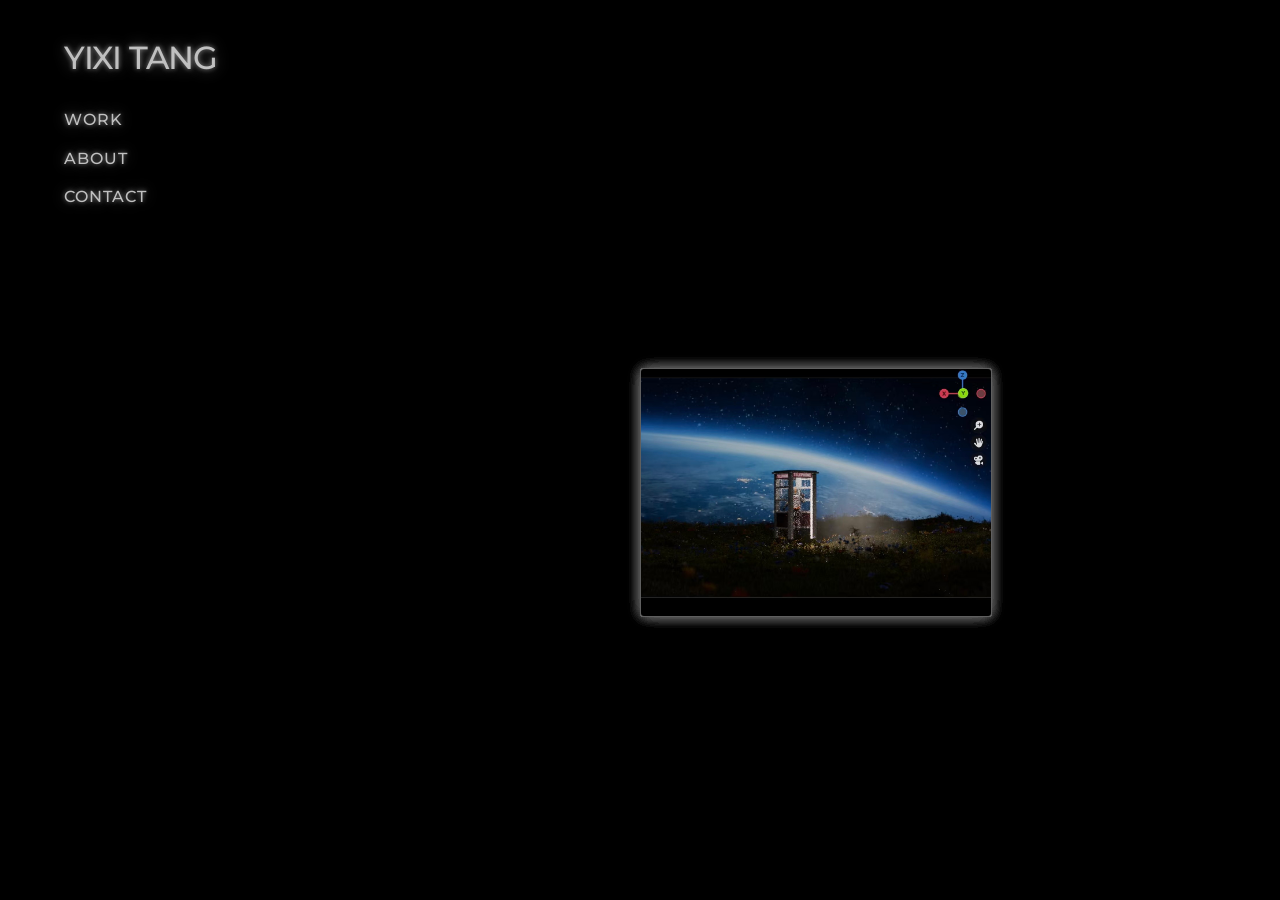
==== index.html @ 3fcce853 "Add files via upload" ====
<!DOCTYPE html>
<html lang="en">
<head>
    <meta charset="UTF-8">
    <meta name="viewport" content="width=device-width, initial-scale=1.0">
    <title>My Portfolio</title>
    <link rel="preconnect" href="https://fonts.googleapis.com">
<link rel="preconnect" href="https://fonts.gstatic.com" crossorigin>
<link href="https://fonts.googleapis.com/css2?family=Montserrat:wght@200;400;700&display=swap" rel="stylesheet">
    <link rel="stylesheet" href="style.css">
</head>
<body>
    <nav>
        <div class="logo">Yixi Tang</div>
        <ul>
            <li><a href="project1.html">Work</a></li>
            <a href="about.html">About</a>
            <li><a href="#contact">Contact</a></li>
        </ul>
    </nav>

    <header class="hero">
    <div class="book-container">
        <div id="book-3d" class="book-3d">
            <div class="page"><a href="project1.html?section=Nosu"><img src="project1.png" alt="Work 1"></a></div>
            <div class="page"><a href="project1.html?section=Serial_Killer"><img src="project2.jpg" alt="Work 2"></a></div>
            <div class="page"><a href="project1.html?section=Window"><img src="project3.jpg" alt="Work 3"></a></div>
            <div class="page"><a href="project1.html?section=Sand"><img src="project4.png" alt="Work 4"></a></div>
            <div class="page"><a href="project1.html?section=Abbebe"><img src="project5.jpg" alt="Work 5"></a></div>
            <div class="page"><a href="project1.html?section=Nosu Bloom"><img src="project6.jpg" alt="Work 6"></a></div>
            <div class="page"><a href="project1.html?section=Memory"><img src="project7.png" alt="Work 7"></a></div>
            <div class="page"><a href="project1.html?section=Universe Phonebooth"><img src="project8.jpg" alt="Work 8"></a></div>
        </div>
    </div>
</header>

<script>
    const book = document.getElementById('book-3d');
    let rotX = 0, rotY = 0, scale = 1;
    let isDragging = false;


    window.addEventListener('mousedown', (e) => {
        isDragging = true;
        book.classList.add('dragging');
    });
// Update the variables while dragging
window.addEventListener('mousemove', (e) => {
    if (isDragging) {
        rotY += e.movementX * 0.5;
        rotX -= e.movementY * 0.5;
        // Keep the transform applied
        book.style.transform = `rotateX(${rotX}deg) rotateY(${rotY}deg) scale(${scale})`;
    }
});

// When unclicking, do NOT reset the transform to ''
window.addEventListener('mouseup', () => {
    isDragging = false;
    book.classList.remove('dragging');
    
    // Instead of clearing the transform, we leave it exactly where it is.
    // The CSS animation will now start spinning from this new angle!
});

    window.addEventListener('wheel', (e) => {
        e.preventDefault();
        scale = Math.min(Math.max(0.5, scale + e.deltaY * -0.001), 2.5);

    }, { passive: false });

    // This runs the moment the page opens
    window.onload = function() {
        // 1. Check the URL for the 'section' (e.g., ?section=process)
        const urlParams = new URLSearchParams(window.location.search);
        const sectionToOpen = urlParams.get('section');

        // 2. If a section was specified, open it!
        if (sectionToOpen) {
            showSection(sectionToOpen);
        }
    };

    // Keep your existing showSection function, but make sure 
    // it also handles the highlighting of the TOC items.
    function showSection(sectionId) {
        // Hide all sections
        document.querySelectorAll('.content-section').forEach(s => s.classList.remove('active'));
        // Remove 'active' from all TOC items
        document.querySelectorAll('.toc-item').forEach(i => i.classList.remove('active'));

        // Show the specific section
        const targetSection = document.getElementById(sectionId);
        if (targetSection) {
            targetSection.classList.add('active');
        }

        // Find the TOC item that belongs to this ID and make it white
        const activeItem = document.querySelector(`[onclick="showSection('${sectionId}')"]`);
        if (activeItem) {
            activeItem.classList.add('active');
        }

        let isPaused = false;

const bookElement = document.getElementById('book-3d');

bookElement.addEventListener('mouseenter', () => { isPaused = true; });
bookElement.addEventListener('mouseleave', () => { isPaused = false; });

function animate() {
    if (!isPaused) {
        // ... your existing rotation code goes here ...
    }
    requestAnimationFrame(animate);
}
    }
</script>


</body>
</html>
---- style.css ----
:root {
    --bg: #000000;       /* Black background */
    --text: #c0c0c0;     /* White text */
    --accent: #ffffff;   /* Keeping the blue for buttons */
}

body {
    /* We renamed the class to something simple and set the weight to 400 (normal) */
.montserrat-text {
  font-family: "Montserrat", sans-serif;
  font-optical-sizing: auto;
  font-weight: 400; 
  font-style: normal;
}
    line-height: 1.6;
    margin: 0;
    color: var(--text);
    background: var(--bg);
}

.logo, nav a {
    font-family: "Montserrat", sans-serif;
    font-weight: 700; /* Makes the logo bold */
    user-select: none;
    -webkit-user-select: none; /* Safari support */
}

nav {
    display: flex;
    flex-direction: column; /* Stacks the Logo above the Links */
    align-items: flex-start; /* Aligns everything to the left */
    padding: 2rem 5%;
    gap: 1rem; /* Space between the Logo and the list */
}

.logo {
    font-size: 2rem;    /* Makes it larger than the links */
    font-weight: 500;      /* Makes it nice and bold */
    color: var(--text);    /* Uses your white text color */
    letter-spacing: -1px;  /* Optional: tightens letters for a modern look */
    margin-bottom: 0.5rem;   /* Adds space between the logo and 'Work' */
    text-transform: uppercase;
     text-shadow: 0 0 5px rgba(255, 255, 255, 0.5), 
                 0 0 15px rgba(255, 255, 255, 0.3);
                 
    /* Optional: If your logo is a link, add this to ensure no underline */
    text-decoration: none;
    user-select: none;
    -webkit-user-select: none; /* Safari support */
}

nav ul {
    display: flex;
    flex-direction: column; /* Stacks 'Work', 'About', 'Contact' vertically */
    list-style: none;
    margin: 0;
    padding: 0;
    gap: 0.8rem; /* Space between each individual link */
}

nav a {
    text-decoration: none;
    color: var(--text);
    text-decoration: none;
    color: var(--text);
    
    /* CHANGE THIS VALUE */
    font-size: 1rem;   /* 'rem' is better than 'px' for scaling */
    
    font-weight: 500;    /* Optional: 300 for thin, 700 for bold */
    text-transform: uppercase; /* Optional: makes them all CAPS for a clean look */
    letter-spacing: 1px;       /* Optional: adds space between letters */

    /* THE GLOW: horizontal | vertical | blur-radius | color */
    text-shadow: 0 0 5px rgba(255, 255, 255, 0.5), 
                 0 0 15px rgba(255, 255, 255, 0.3);

    display: inline-block; /* Required for 'scale' to work perfectly */
    transition: transform 0.3s ease, color 0.3s ease, text-shadow 0.3s ease;
}

nav a:hover {
    color: var(--accent);
    transform: scale(1.05); 
    
    color: #ffffff;
    /* Keep your glow effect here */
    text-shadow: 0 0 10px rgba(255, 255, 255, 0.8);
}

nav a:active {
    transform: scale(0.98); /* Optional: feels like a real button press */
}

.grid {
    display: grid;
    grid-template-columns: repeat(auto-fit, minmax(300px, 1fr));
    gap: 2rem;
    padding: 5%;
}

:root {
    /* Your existing variables... */
    --book-width: 180px; /* Width of ONE page */
    --book-height: 250px;
}


/* 1. The Parent Container (Adds perspective to the scene) */
.book-container {
    perspective: 2000px; /* Crucial for 3D! Sets how 'far' the viewpoint is */
    perspective-origin: center -100px; /* Looks slightly from above */
    margin-top: 50px;
    display: flex;
    justify-content: center;
    user-select: none;
    -webkit-user-select: none;
    width: 100%;
    height: 400px; /* Gives the book space to exist */
    align-items: center;
    position: relative;
}

/* 2. The Object (Holds the pages in the 3D space) */
.book-3d {
    position: absolute;
    left: 50%;
    /* We set a base width, then height is ~70.6% of width */
    width: 350px;  
    height: 247px; 
    transform-style: preserve-3d;
    transform: rotateX(var(--rotX, 0deg)) rotateY(var(--rotY, 0deg)) translateZ(var(--book-z, 0px));
    cursor: grab;
    will-change: transform;
    transition: transform 0.3s ease-out;

}

/* When the mouse is over the book, pause the animation on ALL pages inside it */
.book-3d:hover, 
.book-3d:hover .page {
    animation-play-state: paused !important;
}

/* 4. Left Pages (Standing and facing right) */
.page-left {
    right: 0; /* Anchored to the central 'spine' */
    transform-origin: right center; /* Rotates from the spine */
    transform: rotateY(-35deg); /* Default open angle */
}

/* 5. Right Pages (Standing and facing left) */
.page-right {
    left: 0; /* Anchored to the central 'spine' */
    transform-origin: left center; /* Rotates from the spine */
    transform: rotateY(35deg); /* Default open angle */
}

@keyframes spin360 {
    from { transform: rotateY(0deg); }
    to { transform: rotateY(360deg); }
} 

.page {
    position: absolute;
    width: 100%;
    height: 100%;
    /* Keep this at 0 so it stays attached to the 'left: 50%' line */
    left: 0; 
    top: 0;
    
    /* Clean up the look for the new ratio */
    border: 1px solid rgba(255, 255, 255, 0.3);
    border-radius: 4px; /* Sharper corners look better for A4 ratio */
    background: #1a1a1a;
    
    transform-origin: left center;
    animation: spin360 40s linear infinite;
    backface-visibility: visible;
    box-shadow: 0 0 15px rgba(255, 255, 255, 0.1);
    
}

/* Each page takes 8 seconds to finish a full circle. 
   By delaying them by 2-second intervals, they space out perfectly. */

.page:nth-child(1) { animation-delay: 0s; }
.page:nth-child(2) { animation-delay: -5s; }
.page:nth-child(3) { animation-delay: -10s; }
.page:nth-child(4) { animation-delay: -15s; }
.page:nth-child(5) { animation-delay: -20s; }
.page:nth-child(6) { animation-delay: -25s; }
.page:nth-child(7) { animation-delay: -30s; }
.page:nth-child(8) { animation-delay: -35s; }

.page a {
    display: block;      /* Makes the link fill the whole page */
    width: 100%;
    height: 100%;
    text-decoration: none; /* Removes the ugly blue underline */
}

.page img {
    width: 100%;
    height: 100%;
    object-fit: cover;    /* Ensures your photo fills the page without squishing */
    border-radius: 4px;
    display: block;
    transition: transform 0.3s ease; /* Adds a nice "pop" effect */
}

.book-3d:active {
    cursor: grabbing;
}

#book-3d.dragging {
    animation-play-state: paused;
    transition: none; /* Disable transition while dragging for instant response */
}
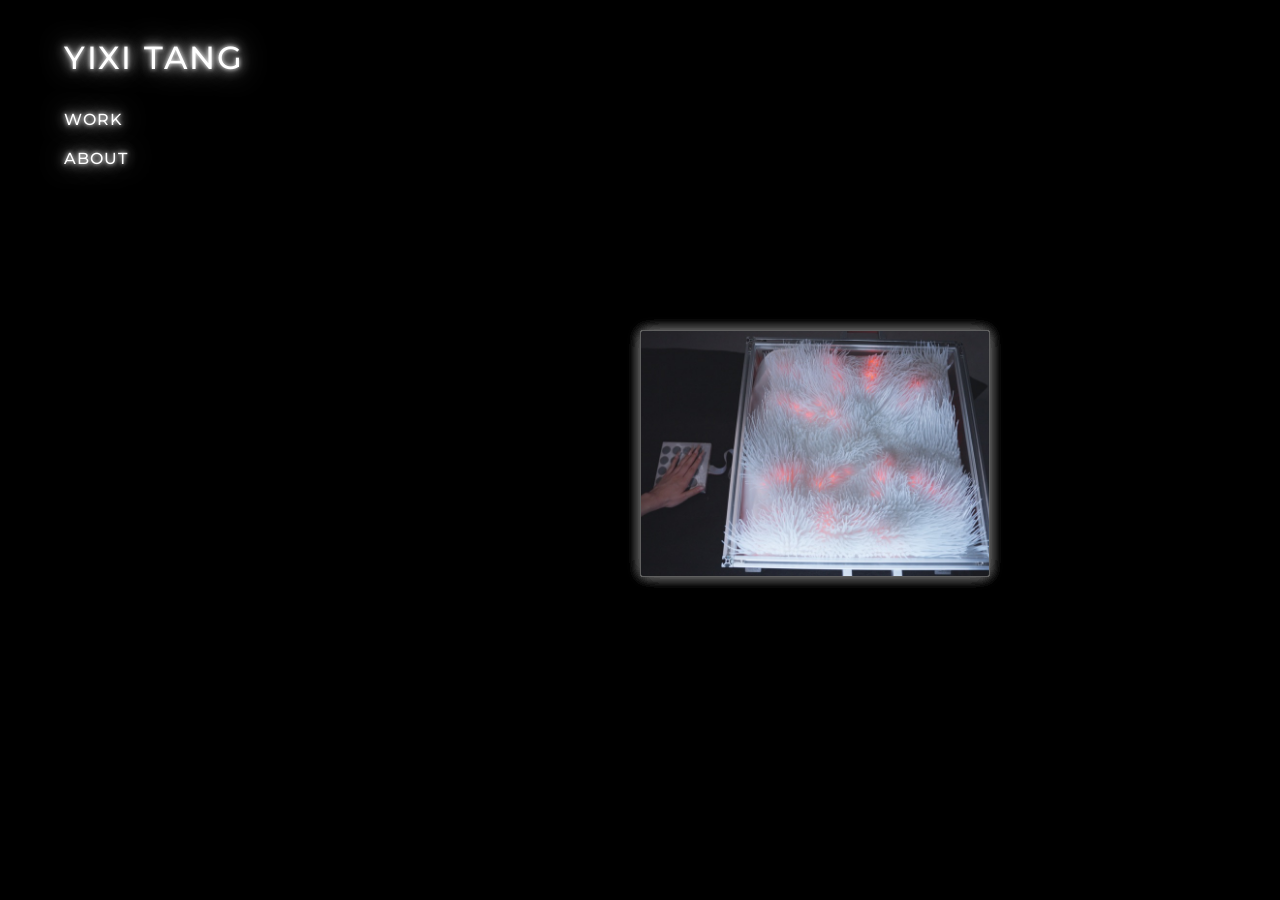
==== commit f1798571: "Move website files to root" ====
--- a/index.html
+++ b/index.html
@@ -1,122 +1,127 @@
-<!DOCTYPE html>
+<!doctype html>
 <html lang="en">
 <head>
-    <meta charset="UTF-8">
-    <meta name="viewport" content="width=device-width, initial-scale=1.0">
-    <title>My Portfolio</title>
+    <meta charset="utf-8">
+    <meta name="viewport" content="width=device-width, initial-scale=1">
+    <meta name="description" content="The interdisciplinary fashion and art-tech portfolio of Yixi Tang.">
+    <title>Yixi Tang — Portfolio</title>
     <link rel="preconnect" href="https://fonts.googleapis.com">
-<link rel="preconnect" href="https://fonts.gstatic.com" crossorigin>
-<link href="https://fonts.googleapis.com/css2?family=Montserrat:wght@200;400;700&display=swap" rel="stylesheet">
+    <link rel="preconnect" href="https://fonts.gstatic.com" crossorigin>
+    <link href="https://fonts.googleapis.com/css2?family=Montserrat:wght@200;400;500;700&display=swap" rel="stylesheet">
     <link rel="stylesheet" href="style.css">
 </head>
 <body>
-    <nav>
-        <div class="logo">Yixi Tang</div>
+    <nav class="site-nav" aria-label="Main navigation">
+        <a class="logo" href="index.html" aria-current="page">Yixi Tang</a>
         <ul>
             <li><a href="project1.html">Work</a></li>
-            <a href="about.html">About</a>
-            <li><a href="#contact">Contact</a></li>
+            <li><a href="about.html">About</a></li>
         </ul>
     </nav>
 
-    <header class="hero">
-    <div class="book-container">
-        <div id="book-3d" class="book-3d">
-            <div class="page"><a href="project1.html?section=Nosu"><img src="project1.png" alt="Work 1"></a></div>
-            <div class="page"><a href="project1.html?section=Serial_Killer"><img src="project2.jpg" alt="Work 2"></a></div>
-            <div class="page"><a href="project1.html?section=Window"><img src="project3.jpg" alt="Work 3"></a></div>
-            <div class="page"><a href="project1.html?section=Sand"><img src="project4.png" alt="Work 4"></a></div>
-            <div class="page"><a href="project1.html?section=Abbebe"><img src="project5.jpg" alt="Work 5"></a></div>
-            <div class="page"><a href="project1.html?section=Nosu Bloom"><img src="project6.jpg" alt="Work 6"></a></div>
-            <div class="page"><a href="project1.html?section=Memory"><img src="project7.png" alt="Work 7"></a></div>
-            <div class="page"><a href="project1.html?section=Universe Phonebooth"><img src="project8.jpg" alt="Work 8"></a></div>
-        </div>
-    </div>
-</header>
+    <main>
+        <section class="hero" aria-label="Selected work">
+            <div class="book-container">
+                <div id="book-3d" class="book-3d" aria-label="Drag to rotate and scroll to zoom">
+                    <div class="page"><a href="project1.html?section=nosu"><img src="optimized/thumb/project1.jpg" alt="Nosu" decoding="async"></a></div>
+                    <div class="page"><a href="project1.html?section=serial-killer"><img src="optimized/thumb/project2.jpg" alt="Serial Killer" decoding="async"></a></div>
+                    <div class="page"><a href="project1.html?section=other-works"><img src="optimized/thumb/project6.jpg" alt="Nosu Bloom" decoding="async"></a></div>
+                    <div class="page"><a href="project1.html?section=other-works"><img src="optimized/thumb/project8.jpg" alt="Universe Phonebooth" decoding="async"></a></div>
+                    <div class="page"><a href="project1.html?section=window"><img src="optimized/thumb/project3.jpg" alt="Window" decoding="async"></a></div>
+                    <div class="page"><a href="project1.html?section=ecological-body"><img src="optimized/thumb/ecological-body.jpg" alt="Ecological Body" decoding="async"></a></div>
+                    <div class="page"><a href="project1.html?section=second-skin-protocol"><img src="optimized/thumb/second-skin-protocol.jpg" alt="Second Skin Protocol" decoding="async" fetchpriority="high"></a></div>
+                    <div class="page"><a href="project1.html?section=responsive-dermis"><img src="optimized/thumb/memory.jpg" alt="Responsive Dermis" decoding="async"></a></div>
+                </div>
+            </div>
+        </section>
+    </main>
 
-<script>
-    const book = document.getElementById('book-3d');
-    let rotX = 0, rotY = 0, scale = 1;
-    let isDragging = false;
+    <script>
+        const book = document.querySelector('#book-3d');
+        const pointers = new Map();
+        let rotationX = 0;
+        let rotationY = 0;
+        let scale = 1;
+        let hasMoved = false;
+        let pinchStartDistance = 0;
+        let pinchStartScale = 1;
 
-
-    window.addEventListener('mousedown', (e) => {
-        isDragging = true;
-        book.classList.add('dragging');
-    });
-// Update the variables while dragging
-window.addEventListener('mousemove', (e) => {
-    if (isDragging) {
-        rotY += e.movementX * 0.5;
-        rotX -= e.movementY * 0.5;
-        // Keep the transform applied
-        book.style.transform = `rotateX(${rotX}deg) rotateY(${rotY}deg) scale(${scale})`;
-    }
-});
-
-// When unclicking, do NOT reset the transform to ''
-window.addEventListener('mouseup', () => {
-    isDragging = false;
-    book.classList.remove('dragging');
-    
-    // Instead of clearing the transform, we leave it exactly where it is.
-    // The CSS animation will now start spinning from this new angle!
-});
-
-    window.addEventListener('wheel', (e) => {
-        e.preventDefault();
-        scale = Math.min(Math.max(0.5, scale + e.deltaY * -0.001), 2.5);
-
-    }, { passive: false });
-
-    // This runs the moment the page opens
-    window.onload = function() {
-        // 1. Check the URL for the 'section' (e.g., ?section=process)
-        const urlParams = new URLSearchParams(window.location.search);
-        const sectionToOpen = urlParams.get('section');
-
-        // 2. If a section was specified, open it!
-        if (sectionToOpen) {
-            showSection(sectionToOpen);
-        }
-    };
-
-    // Keep your existing showSection function, but make sure 
-    // it also handles the highlighting of the TOC items.
-    function showSection(sectionId) {
-        // Hide all sections
-        document.querySelectorAll('.content-section').forEach(s => s.classList.remove('active'));
-        // Remove 'active' from all TOC items
-        document.querySelectorAll('.toc-item').forEach(i => i.classList.remove('active'));
-
-        // Show the specific section
-        const targetSection = document.getElementById(sectionId);
-        if (targetSection) {
-            targetSection.classList.add('active');
+        function updateTransform() {
+            book.style.transform = `rotateX(${rotationX}deg) rotateY(${rotationY}deg) scale(${scale})`;
         }
 
-        // Find the TOC item that belongs to this ID and make it white
-        const activeItem = document.querySelector(`[onclick="showSection('${sectionId}')"]`);
-        if (activeItem) {
-            activeItem.classList.add('active');
+        book.addEventListener('pointerdown', (event) => {
+            if (event.button !== 0) return;
+            pointers.set(event.pointerId, {
+                startX: event.clientX,
+                startY: event.clientY,
+                lastX: event.clientX,
+                lastY: event.clientY
+            });
+            if (pointers.size === 1) hasMoved = false;
+            if (pointers.size === 2) {
+                const [first, second] = [...pointers.values()];
+                pinchStartDistance = Math.max(1, Math.hypot(second.lastX - first.lastX, second.lastY - first.lastY));
+                pinchStartScale = scale;
+                for (const pointerId of pointers.keys()) {
+                    if (!book.hasPointerCapture(pointerId)) book.setPointerCapture(pointerId);
+                }
+            }
+        });
+
+        book.addEventListener('dragstart', (event) => event.preventDefault());
+
+        book.addEventListener('pointermove', (event) => {
+            const pointer = pointers.get(event.pointerId);
+            if (!pointer) return;
+
+            const previousX = pointer.lastX;
+            const previousY = pointer.lastY;
+            pointer.lastX = event.clientX;
+            pointer.lastY = event.clientY;
+
+            if (pointers.size === 2) {
+                const [first, second] = [...pointers.values()];
+                const distance = Math.hypot(second.lastX - first.lastX, second.lastY - first.lastY);
+                scale = Math.min(Math.max(0.5, pinchStartScale * distance / pinchStartDistance), 2.5);
+                hasMoved = true;
+                book.classList.add('dragging');
+                updateTransform();
+                return;
+            }
+
+            if (!hasMoved && Math.hypot(event.clientX - pointer.startX, event.clientY - pointer.startY) < 6) return;
+
+            hasMoved = true;
+            book.classList.add('dragging');
+            if (!book.hasPointerCapture(event.pointerId)) book.setPointerCapture(event.pointerId);
+            event.preventDefault();
+            rotationY += (event.clientX - previousX) * 0.5;
+            rotationX -= (event.clientY - previousY) * 0.5;
+            updateTransform();
+        });
+
+        function endPointer(event) {
+            pointers.delete(event.pointerId);
+            if (book.hasPointerCapture(event.pointerId)) book.releasePointerCapture(event.pointerId);
+            if (pointers.size < 2) pinchStartDistance = 0;
+            if (pointers.size === 0) book.classList.remove('dragging');
         }
 
-        let isPaused = false;
+        book.addEventListener('pointerup', endPointer);
+        book.addEventListener('pointercancel', endPointer);
 
-const bookElement = document.getElementById('book-3d');
+        book.addEventListener('click', (event) => {
+            if (!hasMoved) return;
+            event.preventDefault();
+            hasMoved = false;
+        }, true);
 
-bookElement.addEventListener('mouseenter', () => { isPaused = true; });
-bookElement.addEventListener('mouseleave', () => { isPaused = false; });
-
-function animate() {
-    if (!isPaused) {
-        // ... your existing rotation code goes here ...
-    }
-    requestAnimationFrame(animate);
-}
-    }
-</script>
-
-
+        book.addEventListener('wheel', (event) => {
+            event.preventDefault();
+            scale = Math.min(Math.max(0.5, scale - event.deltaY * 0.001), 2.5);
+            updateTransform();
+        }, { passive: false });
+    </script>
 </body>
-</html>+</html>
--- a/style.css
+++ b/style.css
@@ -1,188 +1,128 @@
 :root {
-    --bg: #000000;       /* Black background */
-    --text: #c0c0c0;     /* White text */
-    --accent: #ffffff;   /* Keeping the blue for buttons */
-}
+    --background: #000;
+    --text: #fff;
+    --accent: #fff;
+    --book-width: 350px;
+    --book-height: 247px;
+}
+
+* { box-sizing: border-box; }
+html { color-scheme: dark; }
 
 body {
-    /* We renamed the class to something simple and set the weight to 400 (normal) */
-.montserrat-text {
-  font-family: "Montserrat", sans-serif;
-  font-optical-sizing: auto;
-  font-weight: 400; 
-  font-style: normal;
-}
+    min-height: 100vh;
+    margin: 0;
+    overflow-x: hidden;
+    background: var(--background);
+    color: var(--text);
+    font-family: "Montserrat", sans-serif;
     line-height: 1.6;
-    margin: 0;
+    text-shadow: 0 0 3px rgb(255 255 255 / 85%), 0 0 12px rgb(255 255 255 / 58%);
+}
+
+a { color: inherit; }
+
+.site-nav {
+    display: flex;
+    flex-direction: column;
+    align-items: flex-start;
+    gap: 1rem;
+    padding: 2rem 5%;
+}
+
+.logo,
+.site-nav a {
+    font-weight: 500;
+    text-decoration: none;
+    text-transform: uppercase;
+    user-select: none;
+    -webkit-user-select: none;
+    -webkit-tap-highlight-color: transparent;
+}
+
+.logo {
+    margin-bottom: 0.5rem;
     color: var(--text);
-    background: var(--bg);
-}
-
-.logo, nav a {
-    font-family: "Montserrat", sans-serif;
-    font-weight: 700; /* Makes the logo bold */
-    user-select: none;
-    -webkit-user-select: none; /* Safari support */
-}
-
-nav {
+    font-size: 2rem;
+    letter-spacing: 2px;
+    text-shadow: 0 0 4px #fff, 0 0 12px rgb(255 255 255 / 90%), 0 0 26px rgb(255 255 255 / 70%);
+}
+
+.site-nav ul {
     display: flex;
-    flex-direction: column; /* Stacks the Logo above the Links */
-    align-items: flex-start; /* Aligns everything to the left */
-    padding: 2rem 5%;
-    gap: 1rem; /* Space between the Logo and the list */
-}
-
-.logo {
-    font-size: 2rem;    /* Makes it larger than the links */
-    font-weight: 500;      /* Makes it nice and bold */
-    color: var(--text);    /* Uses your white text color */
-    letter-spacing: -1px;  /* Optional: tightens letters for a modern look */
-    margin-bottom: 0.5rem;   /* Adds space between the logo and 'Work' */
-    text-transform: uppercase;
-     text-shadow: 0 0 5px rgba(255, 255, 255, 0.5), 
-                 0 0 15px rgba(255, 255, 255, 0.3);
-                 
-    /* Optional: If your logo is a link, add this to ensure no underline */
-    text-decoration: none;
-    user-select: none;
-    -webkit-user-select: none; /* Safari support */
-}
-
-nav ul {
-    display: flex;
-    flex-direction: column; /* Stacks 'Work', 'About', 'Contact' vertically */
-    list-style: none;
+    flex-direction: column;
+    gap: 0.8rem;
     margin: 0;
     padding: 0;
-    gap: 0.8rem; /* Space between each individual link */
-}
-
-nav a {
-    text-decoration: none;
-    color: var(--text);
-    text-decoration: none;
-    color: var(--text);
-    
-    /* CHANGE THIS VALUE */
-    font-size: 1rem;   /* 'rem' is better than 'px' for scaling */
-    
-    font-weight: 500;    /* Optional: 300 for thin, 700 for bold */
-    text-transform: uppercase; /* Optional: makes them all CAPS for a clean look */
-    letter-spacing: 1px;       /* Optional: adds space between letters */
-
-    /* THE GLOW: horizontal | vertical | blur-radius | color */
-    text-shadow: 0 0 5px rgba(255, 255, 255, 0.5), 
-                 0 0 15px rgba(255, 255, 255, 0.3);
-
-    display: inline-block; /* Required for 'scale' to work perfectly */
-    transition: transform 0.3s ease, color 0.3s ease, text-shadow 0.3s ease;
-}
-
-nav a:hover {
+    list-style: none;
+}
+
+.site-nav li a {
+    display: inline-block;
+    font-size: 1rem;
+    letter-spacing: 1px;
+    text-shadow: 0 0 4px #fff, 0 0 12px rgb(255 255 255 / 90%), 0 0 26px rgb(255 255 255 / 70%);
+    transition: color 0.3s ease, text-shadow 0.3s ease, transform 0.3s ease;
+}
+
+.site-nav li a:hover,
+.site-nav li a:focus-visible {
     color: var(--accent);
-    transform: scale(1.05); 
-    
-    color: #ffffff;
-    /* Keep your glow effect here */
-    text-shadow: 0 0 10px rgba(255, 255, 255, 0.8);
-}
-
-nav a:active {
-    transform: scale(0.98); /* Optional: feels like a real button press */
-}
-
-.grid {
-    display: grid;
-    grid-template-columns: repeat(auto-fit, minmax(300px, 1fr));
-    gap: 2rem;
-    padding: 5%;
-}
-
-:root {
-    /* Your existing variables... */
-    --book-width: 180px; /* Width of ONE page */
-    --book-height: 250px;
-}
-
-
-/* 1. The Parent Container (Adds perspective to the scene) */
+    text-shadow: 0 0 5px #fff, 0 0 15px #fff, 0 0 30px rgb(255 255 255 / 85%);
+    transform: scale(1.05);
+}
+
+.site-nav li a:active { transform: scale(0.98); }
+
 .book-container {
-    perspective: 2000px; /* Crucial for 3D! Sets how 'far' the viewpoint is */
-    perspective-origin: center -100px; /* Looks slightly from above */
+    position: relative;
+    display: flex;
+    align-items: center;
+    justify-content: center;
+    width: 100%;
+    height: 400px;
     margin-top: 50px;
-    display: flex;
-    justify-content: center;
+    perspective: 2000px;
+    perspective-origin: center -100px;
+    touch-action: none;
     user-select: none;
-    -webkit-user-select: none;
-    width: 100%;
-    height: 400px; /* Gives the book space to exist */
-    align-items: center;
-    position: relative;
-}
-
-/* 2. The Object (Holds the pages in the 3D space) */
+}
+
 .book-3d {
     position: absolute;
     left: 50%;
-    /* We set a base width, then height is ~70.6% of width */
-    width: 350px;  
-    height: 247px; 
+    width: var(--book-width);
+    height: var(--book-height);
+    cursor: grab;
+    transform: rotateX(0deg) rotateY(0deg) scale(1);
     transform-style: preserve-3d;
-    transform: rotateX(var(--rotX, 0deg)) rotateY(var(--rotY, 0deg)) translateZ(var(--book-z, 0px));
-    cursor: grab;
+    transition: transform 0.3s ease-out;
     will-change: transform;
-    transition: transform 0.3s ease-out;
-
-}
-
-/* When the mouse is over the book, pause the animation on ALL pages inside it */
-.book-3d:hover, 
-.book-3d:hover .page {
-    animation-play-state: paused !important;
-}
-
-/* 4. Left Pages (Standing and facing right) */
-.page-left {
-    right: 0; /* Anchored to the central 'spine' */
-    transform-origin: right center; /* Rotates from the spine */
-    transform: rotateY(-35deg); /* Default open angle */
-}
-
-/* 5. Right Pages (Standing and facing left) */
-.page-right {
-    left: 0; /* Anchored to the central 'spine' */
-    transform-origin: left center; /* Rotates from the spine */
-    transform: rotateY(35deg); /* Default open angle */
-}
-
-@keyframes spin360 {
+}
+
+.book-3d:active { cursor: grabbing; }
+.book-3d.dragging { transition: none; }
+
+.book-3d:hover .page,
+.book-3d:focus-within .page { animation-play-state: paused; }
+
+@keyframes spin {
     from { transform: rotateY(0deg); }
     to { transform: rotateY(360deg); }
-} 
+}
 
 .page {
     position: absolute;
-    width: 100%;
-    height: 100%;
-    /* Keep this at 0 so it stays attached to the 'left: 50%' line */
-    left: 0; 
-    top: 0;
-    
-    /* Clean up the look for the new ratio */
-    border: 1px solid rgba(255, 255, 255, 0.3);
-    border-radius: 4px; /* Sharper corners look better for A4 ratio */
+    inset: 0;
+    overflow: hidden;
     background: #1a1a1a;
-    
+    border: 1px solid rgb(255 255 255 / 30%);
+    border-radius: 4px;
+    box-shadow: 0 0 15px rgb(255 255 255 / 10%);
     transform-origin: left center;
-    animation: spin360 40s linear infinite;
+    animation: spin 40s linear infinite;
     backface-visibility: visible;
-    box-shadow: 0 0 15px rgba(255, 255, 255, 0.1);
-    
-}
-
-/* Each page takes 8 seconds to finish a full circle. 
-   By delaying them by 2-second intervals, they space out perfectly. */
+}
 
 .page:nth-child(1) { animation-delay: 0s; }
 .page:nth-child(2) { animation-delay: -5s; }
@@ -193,27 +133,72 @@
 .page:nth-child(7) { animation-delay: -30s; }
 .page:nth-child(8) { animation-delay: -35s; }
 
-.page a {
-    display: block;      /* Makes the link fill the whole page */
+.page a,
+.page img {
+    display: block;
     width: 100%;
     height: 100%;
-    text-decoration: none; /* Removes the ugly blue underline */
+}
+
+.page a {
+    outline: none;
+    -webkit-tap-highlight-color: transparent;
+}
+
+.page a:focus-visible {
+    outline: 2px solid #fff;
+    outline-offset: 4px;
 }
 
 .page img {
-    width: 100%;
-    height: 100%;
-    object-fit: cover;    /* Ensures your photo fills the page without squishing */
-    border-radius: 4px;
-    display: block;
-    transition: transform 0.3s ease; /* Adds a nice "pop" effect */
-}
-
-.book-3d:active {
-    cursor: grabbing;
-}
-
-#book-3d.dragging {
-    animation-play-state: paused;
-    transition: none; /* Disable transition while dragging for instant response */
-}+    object-fit: cover;
+    pointer-events: none;
+    user-select: none;
+    -webkit-user-drag: none;
+}
+
+/* Scale the identity and navigation only when the window is genuinely large. */
+@media (min-width: 1400px) and (min-height: 750px) {
+    .logo {
+        font-size: 2.4rem;
+        letter-spacing: 2.4px;
+    }
+
+    .site-nav li a {
+        font-size: 1.04rem;
+        letter-spacing: 1.14px;
+    }
+
+    .site-nav {
+        gap: 1.25rem;
+        padding-top: 3rem;
+    }
+
+    .site-nav ul {
+        gap: 1rem;
+    }
+}
+
+@media (max-width: 600px) {
+    :root {
+        --book-width: min(72vw, 350px);
+        --book-height: min(51vw, 247px);
+    }
+
+    .book-container {
+        height: 330px;
+        margin-top: 10px;
+        perspective-origin: center -40px;
+    }
+}
+
+@media (prefers-reduced-motion: reduce) {
+    *,
+    *::before,
+    *::after {
+        scroll-behavior: auto !important;
+        animation-duration: 0.01ms !important;
+        animation-iteration-count: 1 !important;
+        transition-duration: 0.01ms !important;
+    }
+}
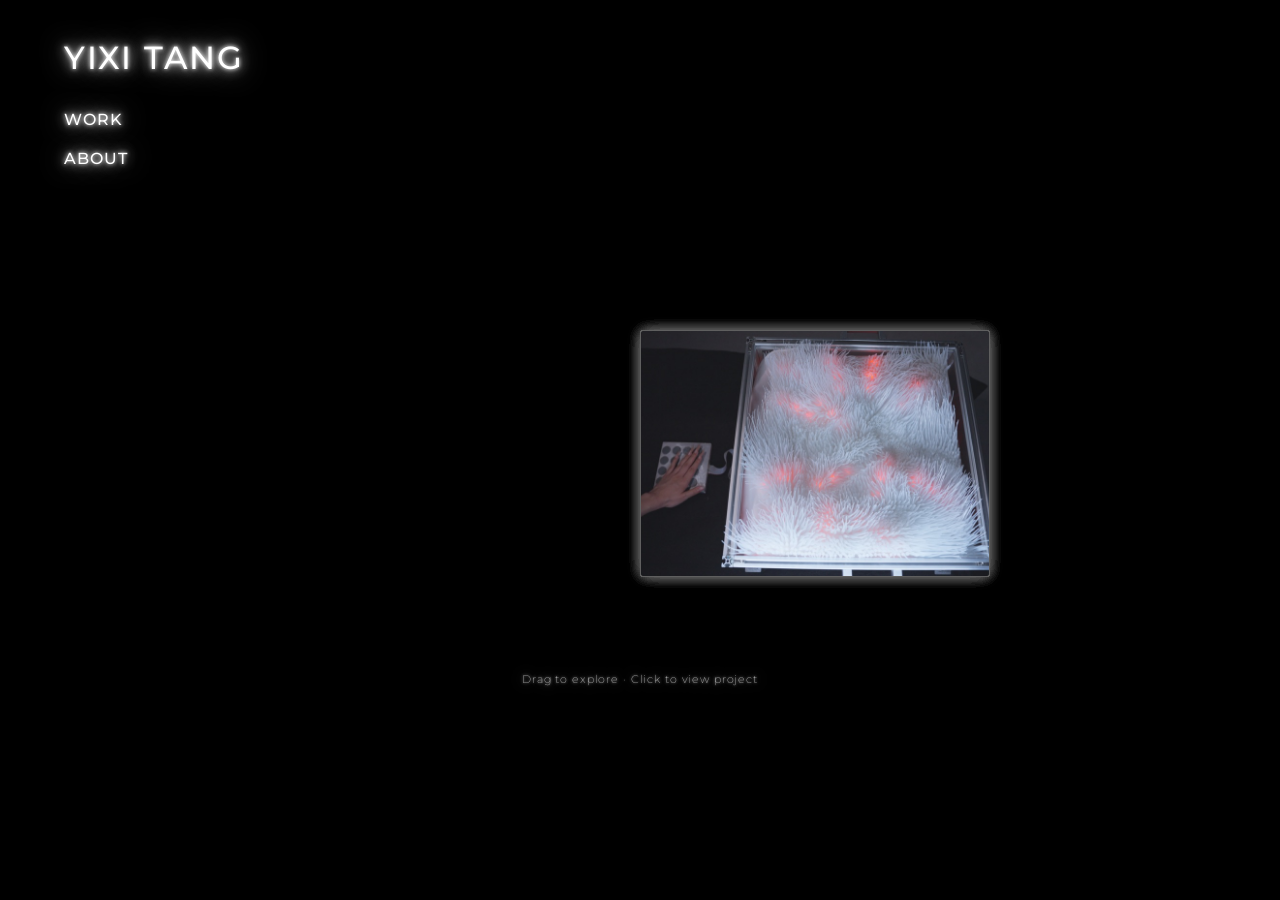
==== commit 7f79ad7e: "polishing" ====
--- a/index.html
+++ b/index.html
@@ -25,14 +25,15 @@
                 <div id="book-3d" class="book-3d" aria-label="Drag to rotate and scroll to zoom">
                     <div class="page"><a href="project1.html?section=nosu"><img src="optimized/thumb/project1.jpg" alt="Nosu" decoding="async"></a></div>
                     <div class="page"><a href="project1.html?section=serial-killer"><img src="optimized/thumb/project2.jpg" alt="Serial Killer" decoding="async"></a></div>
-                    <div class="page"><a href="project1.html?section=other-works"><img src="optimized/thumb/project6.jpg" alt="Nosu Bloom" decoding="async"></a></div>
-                    <div class="page"><a href="project1.html?section=other-works"><img src="optimized/thumb/project8.jpg" alt="Universe Phonebooth" decoding="async"></a></div>
+                    <div class="page"><a href="project1.html?section=other-works&amp;project=nosu-bloom"><img src="optimized/thumb/project6.jpg" alt="Nosu Bloom" decoding="async"></a></div>
+                    <div class="page"><a href="project1.html?section=other-works&amp;project=universe-phonebooth"><img src="optimized/thumb/project8.jpg" alt="Universe Phonebooth" decoding="async"></a></div>
                     <div class="page"><a href="project1.html?section=window"><img src="optimized/thumb/project3.jpg" alt="Window" decoding="async"></a></div>
                     <div class="page"><a href="project1.html?section=ecological-body"><img src="optimized/thumb/ecological-body.jpg" alt="Ecological Body" decoding="async"></a></div>
                     <div class="page"><a href="project1.html?section=second-skin-protocol"><img src="optimized/thumb/second-skin-protocol.jpg" alt="Second Skin Protocol" decoding="async" fetchpriority="high"></a></div>
                     <div class="page"><a href="project1.html?section=responsive-dermis"><img src="optimized/thumb/memory.jpg" alt="Responsive Dermis" decoding="async"></a></div>
                 </div>
             </div>
+            <p class="interaction-hint">Drag to explore · Click to view project</p>
         </section>
     </main>
 
@@ -52,6 +53,7 @@
 
         book.addEventListener('pointerdown', (event) => {
             if (event.button !== 0) return;
+            book.classList.add('interacting');
             pointers.set(event.pointerId, {
                 startX: event.clientX,
                 startY: event.clientY,
@@ -90,7 +92,7 @@
                 return;
             }
 
-            if (!hasMoved && Math.hypot(event.clientX - pointer.startX, event.clientY - pointer.startY) < 6) return;
+            if (!hasMoved && Math.hypot(event.clientX - pointer.startX, event.clientY - pointer.startY) < 12) return;
 
             hasMoved = true;
             book.classList.add('dragging');
@@ -105,7 +107,10 @@
             pointers.delete(event.pointerId);
             if (book.hasPointerCapture(event.pointerId)) book.releasePointerCapture(event.pointerId);
             if (pointers.size < 2) pinchStartDistance = 0;
-            if (pointers.size === 0) book.classList.remove('dragging');
+            if (pointers.size === 0) {
+                book.classList.remove('dragging');
+                window.setTimeout(() => book.classList.remove('interacting'), 80);
+            }
         }
 
         book.addEventListener('pointerup', endPointer);
--- a/style.css
+++ b/style.css
@@ -88,6 +88,16 @@
     user-select: none;
 }
 
+.interaction-hint {
+    margin: 18px 0 0;
+    color: rgb(255 255 255 / 72%);
+    font-size: 0.68rem;
+    font-weight: 200;
+    letter-spacing: 0.08em;
+    text-align: center;
+    user-select: none;
+}
+
 .book-3d {
     position: absolute;
     left: 50%;
@@ -98,13 +108,30 @@
     transform-style: preserve-3d;
     transition: transform 0.3s ease-out;
     will-change: transform;
+    user-select: none;
+    -webkit-user-select: none;
+    -webkit-touch-callout: none;
+}
+
+.book-3d *,
+.book-3d *::before,
+.book-3d *::after {
+    user-select: none;
+    -webkit-user-select: none;
+    -webkit-touch-callout: none;
+}
+
+.book-3d *::selection {
+    background: transparent;
+    color: inherit;
 }
 
 .book-3d:active { cursor: grabbing; }
 .book-3d.dragging { transition: none; }
 
 .book-3d:hover .page,
-.book-3d:focus-within .page { animation-play-state: paused; }
+.book-3d:focus-within .page,
+.book-3d.interacting .page { animation-play-state: paused; }
 
 @keyframes spin {
     from { transform: rotateY(0deg); }
@@ -190,6 +217,11 @@
         margin-top: 10px;
         perspective-origin: center -40px;
     }
+
+    .interaction-hint {
+        margin-top: 14px;
+        font-size: 0.62rem;
+    }
 }
 
 @media (prefers-reduced-motion: reduce) {
